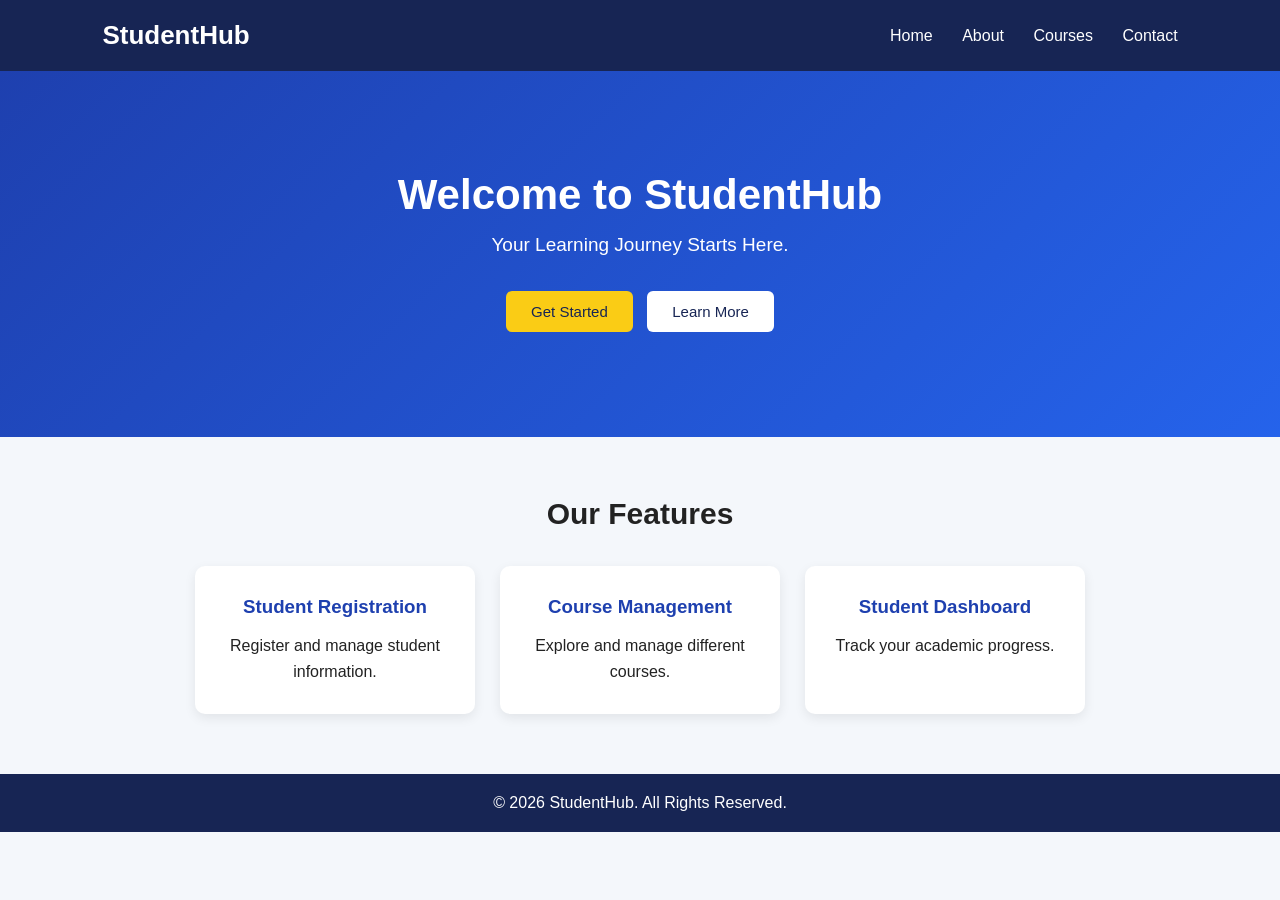
==== index.html @ 0bbf7bcb "Create StudentHub homepage" ====
<!DOCTYPE html>
<html lang="en">
<head>
    <meta charset="UTF-8">
    <meta name="viewport" content="width=device-width, initial-scale=1.0">
    <title>StudentHub - Student Management</title>
    <link rel="stylesheet" href="style.css">
</head>
<body>

    <header>
        <h2>StudentHub</h2>

        <nav>
            <a href="#">Home</a>
            <a href="#">About</a>
            <a href="#">Courses</a>
            <a href="#">Contact</a>
        </nav>
    </header>

    <main class="hero">
        <h1>Welcome to StudentHub</h1>
        <p>Your Learning Journey Starts Here.</p>

        <div class="buttons">
            <button>Get Started</button>
            <button>Learn More</button>
        </div>
    </main>

    <section class="features">
        <h2>Our Features</h2>

        <div class="feature-container">
            <div class="feature">
                <h3>Student Registration</h3>
                <p>Register and manage student information.</p>
            </div>

            <div class="feature">
                <h3>Course Management</h3>
                <p>Explore and manage different courses.</p>
            </div>

            <div class="feature">
                <h3>Student Dashboard</h3>
                <p>Track your academic progress.</p>
            </div>
        </div>
    </section>

    <footer>
        <p>© 2026 StudentHub. All Rights Reserved.</p>
    </footer>
<script src="script.js"></script>
</body>
</html>
---- style.css ----
* {
    margin: 0;
    padding: 0;
    box-sizing: border-box;
}

body {
    font-family: Arial, sans-serif;
    background: #f4f7fb;
    color: #222;
}

header {
    background: #172554;
    color: white;
    padding: 20px 8%;
    display: flex;
    justify-content: space-between;
    align-items: center;
}

header h2 {
    font-size: 26px;
}

nav a {
    color: white;
    text-decoration: none;
    margin-left: 25px;
    font-size: 16px;
}

nav a:hover {
    color: #60a5fa;
}

.hero {
    text-align: center;
    padding: 100px 20px;
    background: linear-gradient(135deg, #1e40af, #2563eb);
    color: white;
}

.hero h1 {
    font-size: 42px;
    margin-bottom: 15px;
}

.hero p {
    font-size: 19px;
    margin-bottom: 30px;
}

.buttons button {
    padding: 12px 25px;
    margin: 5px;
    border: none;
    border-radius: 6px;
    cursor: pointer;
    font-size: 15px;
}

.buttons button:first-child {
    background: #facc15;
    color: #172554;
}

.buttons button:last-child {
    background: white;
    color: #172554;
}

.features {
    padding: 60px 8%;
    text-align: center;
}

.features h2 {
    font-size: 30px;
    margin-bottom: 35px;
}

.feature-container {
    display: flex;
    justify-content: center;
    gap: 25px;
    flex-wrap: wrap;
}

.feature {
    background: white;
    padding: 30px 20px;
    width: 280px;
    border-radius: 10px;
    box-shadow: 0 4px 12px rgba(0,0,0,0.08);
}

.feature h3 {
    color: #1e40af;
    margin-bottom: 15px;
}

.feature p {
    line-height: 1.6;
}

footer {
    background: #172554;
    color: white;
    text-align: center;
    padding: 20px;
}
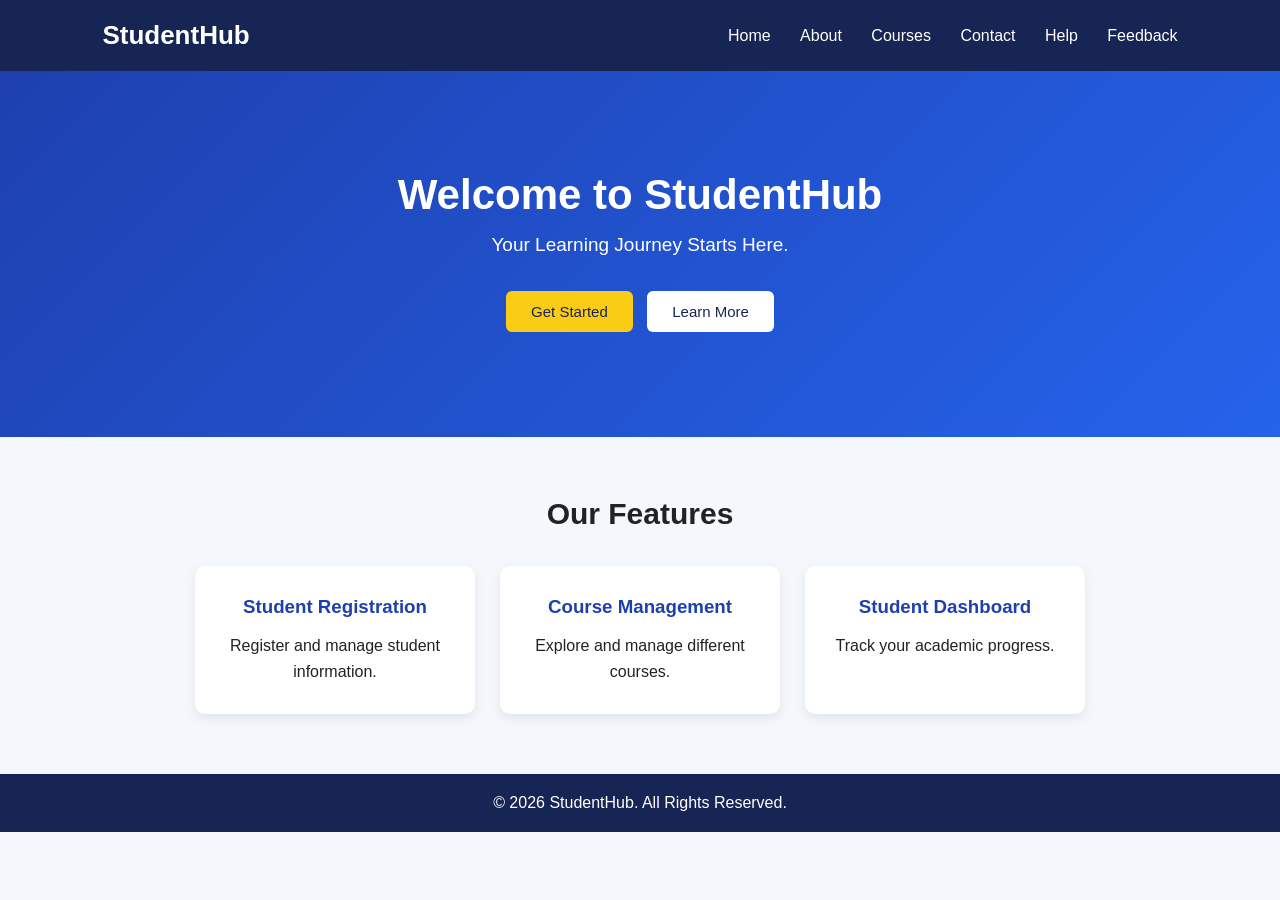
==== commit dbc74e3b: "Add help and feedback pages" ====
--- a/index.html
+++ b/index.html
@@ -17,6 +17,8 @@
             <a href="#">About</a>
             <a href="#">Courses</a>
             <a href="#">Contact</a>
+            <a href="help.html">Help</a>
+            <a href="feedback.html">Feedback</a>
         </nav>
     </header>
 
--- a/style.css
+++ b/style.css
@@ -111,3 +111,400 @@
     text-align: center;
     padding: 20px;
 }
+
+/* ================================
+   STUDENTHUB HELP & FEEDBACK PAGES
+================================ */
+
+.support-page {
+    margin: 0;
+    background: #f5f8ff;
+    color: #1e293b;
+    font-family: Arial, sans-serif;
+    min-height: 100vh;
+}
+
+.support-header {
+    background: #ffffff;
+    padding: 20px 8%;
+    display: flex;
+    justify-content: space-between;
+    align-items: center;
+    box-shadow: 0 2px 12px rgba(0,0,0,0.05);
+}
+
+.support-logo {
+    text-decoration: none;
+    font-size: 25px;
+    font-weight: 800;
+    color: #172554;
+}
+
+.support-logo span {
+    color: #3975ed;
+}
+
+.support-nav {
+    display: flex;
+    gap: 30px;
+}
+
+.support-nav a {
+    text-decoration: none;
+    color: #64748b;
+    font-weight: 600;
+    transition: 0.3s;
+}
+
+.support-nav a:hover,
+.support-nav a.active {
+    color: #3975ed;
+}
+
+.help-hero,
+.feedback-hero {
+    text-align: center;
+    padding: 75px 20px 65px;
+    background: linear-gradient(135deg, #e7efff, #f5f8ff);
+}
+
+.hero-tag {
+    color: #3975ed;
+    font-size: 12px;
+    font-weight: bold;
+    letter-spacing: 2px;
+}
+
+.help-hero h1,
+.feedback-hero h1 {
+    font-size: 42px;
+    margin: 18px 0;
+    color: #172554;
+}
+
+.help-hero h1 span,
+.feedback-hero h1 span {
+    color: #3975ed;
+}
+
+.help-hero p,
+.feedback-hero p {
+    color: #64748b;
+    max-width: 600px;
+    line-height: 1.7;
+    margin: auto;
+}
+
+.help-content {
+    max-width: 850px;
+    margin: 55px auto;
+    padding: 0 20px;
+}
+
+.help-intro {
+    margin-bottom: 30px;
+}
+
+.help-intro h2 {
+    color: #172554;
+    font-size: 27px;
+}
+
+.help-intro p {
+    color: #64748b;
+}
+
+.faq-list {
+    display: flex;
+    flex-direction: column;
+    gap: 15px;
+}
+
+.faq-item {
+    background: #ffffff;
+    border-radius: 12px;
+    border: 1px solid #e2e8f0;
+    overflow: hidden;
+    transition: 0.3s;
+}
+
+.faq-item:hover {
+    border-color: #9bb9f8;
+}
+
+.faq-question {
+    width: 100%;
+    border: none;
+    background: #ffffff;
+    padding: 22px;
+    display: flex;
+    justify-content: space-between;
+    align-items: center;
+    font-size: 16px;
+    font-weight: 600;
+    color: #1e293b;
+    cursor: pointer;
+    text-align: left;
+}
+
+.faq-question span {
+    color: #3975ed;
+    font-size: 24px;
+}
+
+.faq-answer {
+    display: none;
+    padding: 0 22px 20px;
+    color: #64748b;
+    line-height: 1.7;
+}
+
+.faq-item.open .faq-answer {
+    display: block;
+}
+
+.faq-item.open .faq-question span {
+    transform: rotate(45deg);
+}
+
+.contact-card {
+    margin-top: 50px;
+    background: #172554;
+    border-radius: 16px;
+    padding: 35px;
+    color: white;
+    display: flex;
+    justify-content: space-between;
+    align-items: center;
+    gap: 25px;
+}
+
+.contact-icon {
+    font-size: 30px;
+}
+
+.contact-card h2 {
+    margin-bottom: 10px;
+}
+
+.contact-card p {
+    color: #cbd5e1;
+    line-height: 1.6;
+    max-width: 480px;
+}
+
+.support-btn {
+    background: #ffffff;
+    color: #245bd0;
+    padding: 14px 20px;
+    text-decoration: none;
+    border-radius: 8px;
+    font-weight: bold;
+    white-space: nowrap;
+}
+
+.support-btn:hover {
+    background: #e7efff;
+}
+
+/* FEEDBACK PAGE */
+
+.feedback-container {
+    max-width: 1100px;
+    margin: 60px auto;
+    padding: 0 20px;
+    display: grid;
+    grid-template-columns: 0.85fr 1.15fr;
+    gap: 45px;
+    align-items: start;
+}
+
+.feedback-info {
+    padding: 20px 0;
+}
+
+.feedback-info h2 {
+    color: #172554;
+    font-size: 30px;
+    line-height: 1.3;
+}
+
+.feedback-info > p {
+    color: #64748b;
+    line-height: 1.8;
+    margin-bottom: 35px;
+}
+
+.feedback-benefit {
+    display: flex;
+    gap: 18px;
+    margin: 28px 0;
+    align-items: flex-start;
+}
+
+.feedback-benefit > span {
+    background: #e4edff;
+    padding: 13px;
+    border-radius: 10px;
+    font-size: 22px;
+}
+
+.feedback-benefit h3 {
+    margin: 0 0 7px;
+    color: #172554;
+}
+
+.feedback-benefit p {
+    margin: 0;
+    color: #64748b;
+    line-height: 1.6;
+}
+
+.feedback-form-card {
+    background: white;
+    padding: 35px;
+    border-radius: 16px;
+    border: 1px solid #e2e8f0;
+    box-shadow: 0 8px 30px rgba(0,0,0,0.04);
+}
+
+.feedback-form-card h2 {
+    color: #172554;
+    margin-top: 0;
+}
+
+.form-subtitle {
+    color: #94a3b8;
+    font-size: 13px;
+    margin-bottom: 25px;
+}
+
+.form-group {
+    margin-bottom: 22px;
+}
+
+.form-group > label {
+    display: block;
+    margin-bottom: 9px;
+    font-size: 14px;
+    font-weight: 600;
+    color: #334155;
+}
+
+.form-group input:not([type="radio"]),
+.form-group select,
+.form-group textarea {
+    box-sizing: border-box;
+    width: 100%;
+    padding: 13px;
+    border: 1px solid #cbd5e1;
+    border-radius: 8px;
+    font-size: 14px;
+    font-family: inherit;
+    outline: none;
+    background: white;
+}
+
+.form-group input:focus,
+.form-group select:focus,
+.form-group textarea:focus {
+    border-color: #3975ed;
+    box-shadow: 0 0 0 3px rgba(57,117,237,0.1);
+}
+
+.form-group textarea {
+    resize: vertical;
+}
+
+.rating-options {
+    display: flex;
+    gap: 10px;
+    flex-wrap: wrap;
+}
+
+.rating-options label {
+    background: #f1f5ff;
+    padding: 10px 13px;
+    border-radius: 7px;
+    color: #334155;
+    cursor: pointer;
+    font-size: 14px;
+}
+
+.rating-options label:has(input:checked) {
+    background: #dbe8ff;
+    color: #245bd0;
+}
+
+.submit-feedback {
+    width: 100%;
+    padding: 15px;
+    background: #3975ed;
+    color: white;
+    border: none;
+    border-radius: 8px;
+    font-size: 15px;
+    font-weight: bold;
+    cursor: pointer;
+    transition: 0.3s;
+}
+
+.submit-feedback:hover {
+    background: #245bd0;
+}
+
+.feedback-message {
+    text-align: center;
+    font-size: 14px;
+    margin-bottom: 0;
+    color: #15803d;
+}
+
+.support-footer {
+    text-align: center;
+    padding: 25px;
+    color: #64748b;
+    background: white;
+    margin-top: 50px;
+    font-size: 14px;
+}
+
+/* MOBILE RESPONSIVENESS */
+
+@media (max-width: 768px) {
+    .support-header {
+        padding: 18px 5%;
+        flex-direction: column;
+        gap: 18px;
+    }
+
+    .support-nav {
+        gap: 20px;
+    }
+
+    .help-hero h1,
+    .feedback-hero h1 {
+        font-size: 32px;
+    }
+
+    .contact-card {
+        flex-direction: column;
+        align-items: flex-start;
+    }
+
+    .feedback-container {
+        grid-template-columns: 1fr;
+        gap: 20px;
+    }
+
+    .feedback-form-card {
+        padding: 23px;
+    }
+}
+
+@media (max-width: 400px) {
+    .support-nav {
+        gap: 12px;
+        font-size: 14px;
+    }
+}
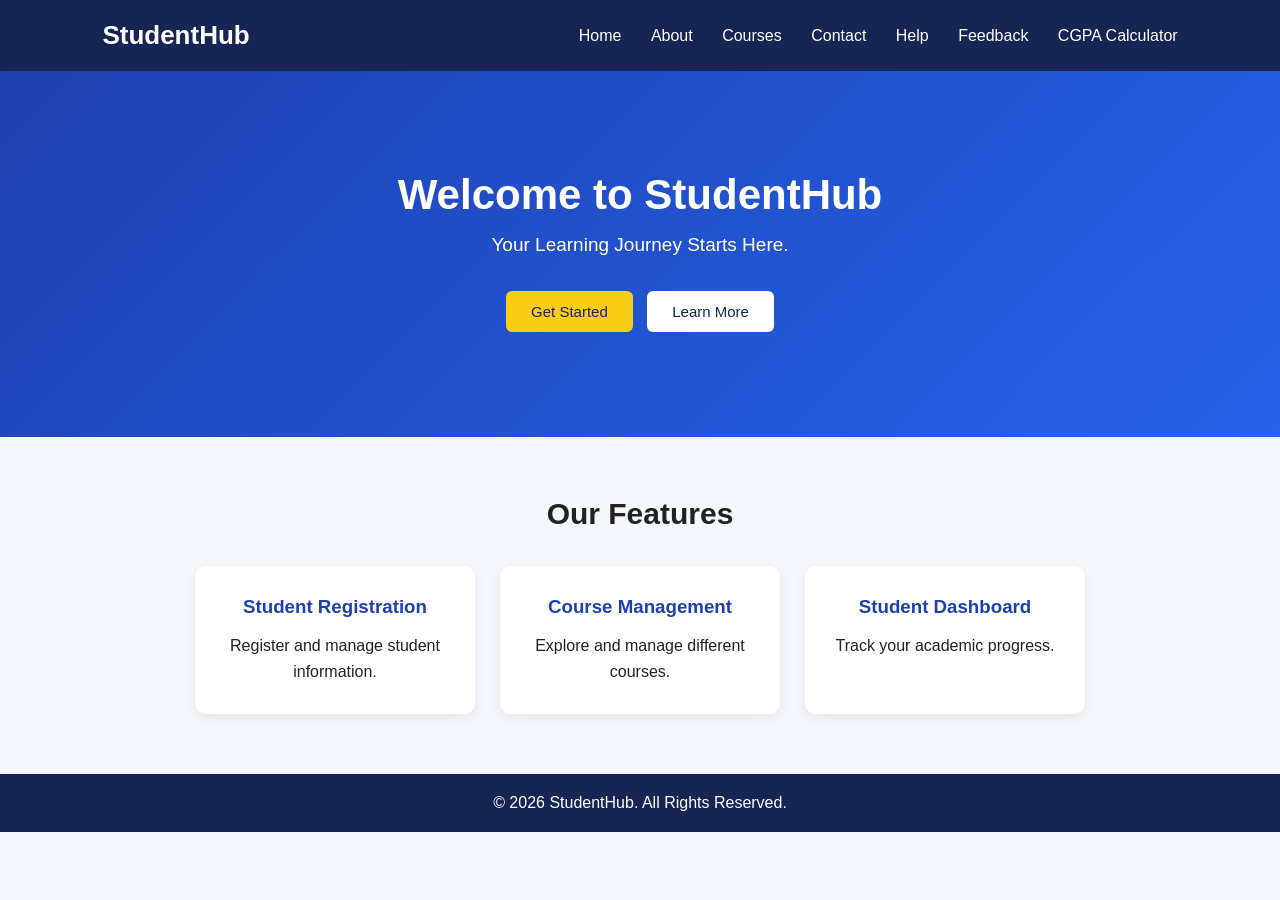
==== commit bfc50431: "Add CGPA calculator feature" ====
--- a/index.html
+++ b/index.html
@@ -13,12 +13,13 @@
         <h2>StudentHub</h2>
 
         <nav>
-            <a href="#">Home</a>
-            <a href="#">About</a>
+            <a href="index.html">Home</a>
+            <a href="about.html">About</a>
             <a href="#">Courses</a>
             <a href="#">Contact</a>
             <a href="help.html">Help</a>
             <a href="feedback.html">Feedback</a>
+            <a href="cgpa.html">CGPA Calculator</a>
         </nav>
     </header>
 
--- a/style.css
+++ b/style.css
@@ -162,7 +162,8 @@
 }
 
 .help-hero,
-.feedback-hero {
+.feedback-hero,
+.about-hero {
     text-align: center;
     padding: 75px 20px 65px;
     background: linear-gradient(135deg, #e7efff, #f5f8ff);
@@ -176,19 +177,22 @@
 }
 
 .help-hero h1,
-.feedback-hero h1 {
+.feedback-hero h1,
+.about-hero h1 {
     font-size: 42px;
     margin: 18px 0;
     color: #172554;
 }
 
 .help-hero h1 span,
-.feedback-hero h1 span {
+.feedback-hero h1 span,
+.about-hero h1 span {
     color: #3975ed;
 }
 
 .help-hero p,
-.feedback-hero p {
+.feedback-hero p,
+.about-hero p {
     color: #64748b;
     max-width: 600px;
     line-height: 1.7;
@@ -469,6 +473,210 @@
     font-size: 14px;
 }
 
+/* ABOUT BCA PAGE */
+
+.about-container {
+    max-width: 1100px;
+    margin: 55px auto;
+    padding: 0 20px;
+}
+
+.about-overview {
+    display: grid;
+    grid-template-columns: 1.15fr 0.85fr;
+    gap: 40px;
+    align-items: center;
+    background: #ffffff;
+    padding: 40px;
+    border-radius: 16px;
+    border: 1px solid #e2e8f0;
+    box-shadow: 0 8px 30px rgba(0,0,0,0.03);
+    margin-bottom: 55px;
+}
+
+.about-text h2 {
+    color: #172554;
+    font-size: 28px;
+    margin-bottom: 16px;
+}
+
+.about-text p {
+    color: #64748b;
+    line-height: 1.8;
+    margin-bottom: 15px;
+}
+
+.about-text p:last-child {
+    margin-bottom: 0;
+}
+
+.about-stats {
+    display: grid;
+    grid-template-columns: repeat(2, 1fr);
+    gap: 18px;
+}
+
+.stat-box {
+    background: #f1f5ff;
+    padding: 24px 18px;
+    border-radius: 12px;
+    text-align: center;
+    border: 1px solid #dbe8ff;
+}
+
+.stat-box h3 {
+    color: #3975ed;
+    font-size: 32px;
+    margin-bottom: 6px;
+}
+
+.stat-box p {
+    color: #334155;
+    font-size: 14px;
+    font-weight: 600;
+}
+
+.about-section {
+    margin-bottom: 55px;
+}
+
+.section-heading {
+    text-align: center;
+    margin-bottom: 35px;
+}
+
+.section-heading h2 {
+    color: #172554;
+    font-size: 28px;
+    margin-bottom: 10px;
+}
+
+.section-heading p {
+    color: #64748b;
+}
+
+.bca-grid {
+    display: grid;
+    grid-template-columns: repeat(3, 1fr);
+    gap: 24px;
+}
+
+.bca-card {
+    background: #ffffff;
+    padding: 28px 24px;
+    border-radius: 14px;
+    border: 1px solid #e2e8f0;
+    transition: 0.3s;
+}
+
+.bca-card:hover {
+    border-color: #9bb9f8;
+    transform: translateY(-4px);
+    box-shadow: 0 10px 25px rgba(57, 117, 237, 0.08);
+}
+
+.bca-icon {
+    display: inline-block;
+    background: #e4edff;
+    padding: 12px;
+    border-radius: 10px;
+    font-size: 24px;
+    margin-bottom: 16px;
+}
+
+.bca-card h3 {
+    color: #172554;
+    font-size: 19px;
+    margin-bottom: 10px;
+}
+
+.bca-card p {
+    color: #64748b;
+    line-height: 1.65;
+    font-size: 15px;
+}
+
+.roadmap-grid {
+    display: grid;
+    grid-template-columns: repeat(3, 1fr);
+    gap: 24px;
+}
+
+.roadmap-card {
+    background: #ffffff;
+    padding: 30px 25px;
+    border-radius: 14px;
+    border: 1px solid #e2e8f0;
+    position: relative;
+}
+
+.year-badge {
+    display: inline-block;
+    background: #dbe8ff;
+    color: #245bd0;
+    font-size: 12px;
+    font-weight: 700;
+    padding: 6px 12px;
+    border-radius: 20px;
+    margin-bottom: 14px;
+    letter-spacing: 0.5px;
+}
+
+.roadmap-card h3 {
+    color: #172554;
+    font-size: 20px;
+    margin-bottom: 16px;
+}
+
+.roadmap-card ul {
+    list-style: none;
+    padding: 0;
+}
+
+.roadmap-card ul li {
+    color: #475569;
+    padding: 8px 0;
+    border-bottom: 1px dashed #e2e8f0;
+    font-size: 14.5px;
+    display: flex;
+    align-items: center;
+    gap: 8px;
+}
+
+.roadmap-card ul li:last-child {
+    border-bottom: none;
+}
+
+.roadmap-card ul li::before {
+    content: "✓";
+    color: #3975ed;
+    font-weight: bold;
+}
+
+.career-tags {
+    display: flex;
+    flex-wrap: wrap;
+    justify-content: center;
+    gap: 14px;
+}
+
+.career-tag {
+    background: #ffffff;
+    color: #172554;
+    border: 1px solid #cbd5e1;
+    padding: 12px 22px;
+    border-radius: 30px;
+    font-size: 15px;
+    font-weight: 600;
+    transition: 0.25s;
+}
+
+.career-tag:hover {
+    background: #3975ed;
+    color: #ffffff;
+    border-color: #3975ed;
+}
+
 /* MOBILE RESPONSIVENESS */
 
 @media (max-width: 768px) {
@@ -483,8 +691,19 @@
     }
 
     .help-hero h1,
-    .feedback-hero h1 {
+    .feedback-hero h1,
+    .about-hero h1 {
         font-size: 32px;
+    }
+
+    .about-overview {
+        grid-template-columns: 1fr;
+        padding: 25px;
+    }
+
+    .bca-grid,
+    .roadmap-grid {
+        grid-template-columns: 1fr;
     }
 
     .contact-card {
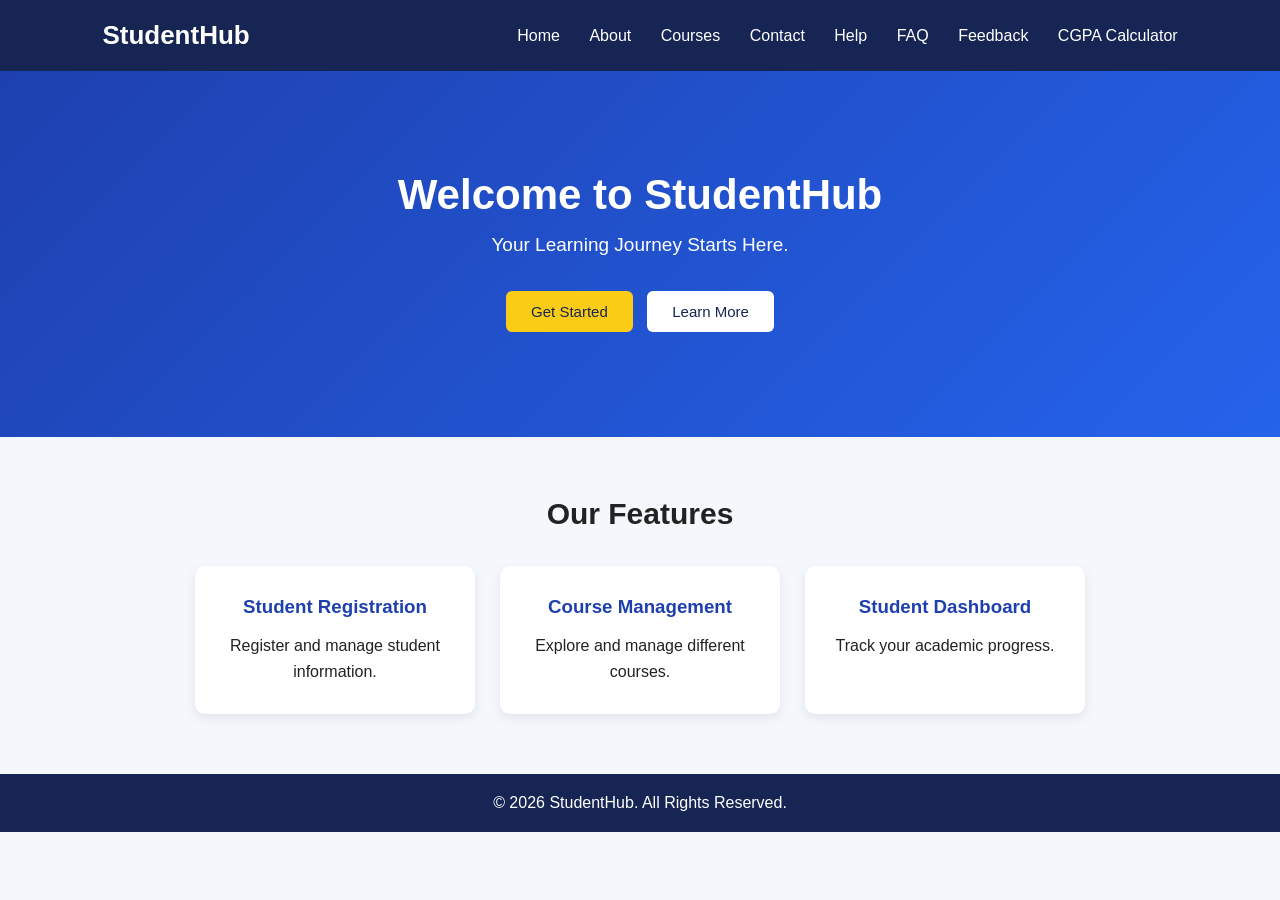
==== commit 7121a2ee: "Added FAQ Page" ====
--- a/index.html
+++ b/index.html
@@ -18,6 +18,7 @@
             <a href="#">Courses</a>
             <a href="#">Contact</a>
             <a href="help.html">Help</a>
+            <a href="faq.html">FAQ</a>
             <a href="feedback.html">Feedback</a>
             <a href="cgpa.html">CGPA Calculator</a>
         </nav>
--- a/style.css
+++ b/style.css
@@ -269,6 +269,78 @@
 
 .faq-item.open .faq-question span {
     transform: rotate(45deg);
+}
+
+.faq-hero {
+    padding-bottom: 55px;
+}
+
+.faq-search {
+    max-width: 620px;
+    height: 58px;
+    margin: 30px auto 0;
+    background: #ffffff;
+    border: 1px solid #dbe5f5;
+    border-radius: 12px;
+    display: flex;
+    align-items: center;
+    box-shadow: 0 12px 28px rgba(30, 64, 175, 0.10);
+}
+
+.faq-search-icon {
+    color: #3975ed;
+    font-size: 24px;
+    padding: 0 8px 0 18px;
+}
+
+.faq-search input {
+    flex: 1;
+    height: 100%;
+    border: none;
+    outline: none;
+    background: transparent;
+    color: #1e293b;
+    font: inherit;
+    font-size: 15px;
+    padding: 0 18px 0 8px;
+    border-radius: 12px;
+}
+
+.faq-content {
+    margin-top: 45px;
+}
+
+.faq-filter {
+    display: flex;
+    gap: 10px;
+    flex-wrap: wrap;
+    margin-bottom: 25px;
+}
+
+.faq-filter-btn {
+    border: 1px solid #dbe5f5;
+    background: #ffffff;
+    color: #64748b;
+    border-radius: 30px;
+    padding: 10px 16px;
+    font-weight: 600;
+    cursor: pointer;
+}
+
+.faq-filter-btn:hover,
+.faq-filter-btn.active {
+    background: #3975ed;
+    border-color: #3975ed;
+    color: #ffffff;
+}
+
+.faq-no-results {
+    background: #ffffff;
+    border: 1px solid #e2e8f0;
+    border-radius: 12px;
+    padding: 22px;
+    color: #64748b;
+    text-align: center;
 }
 
 .contact-card {
